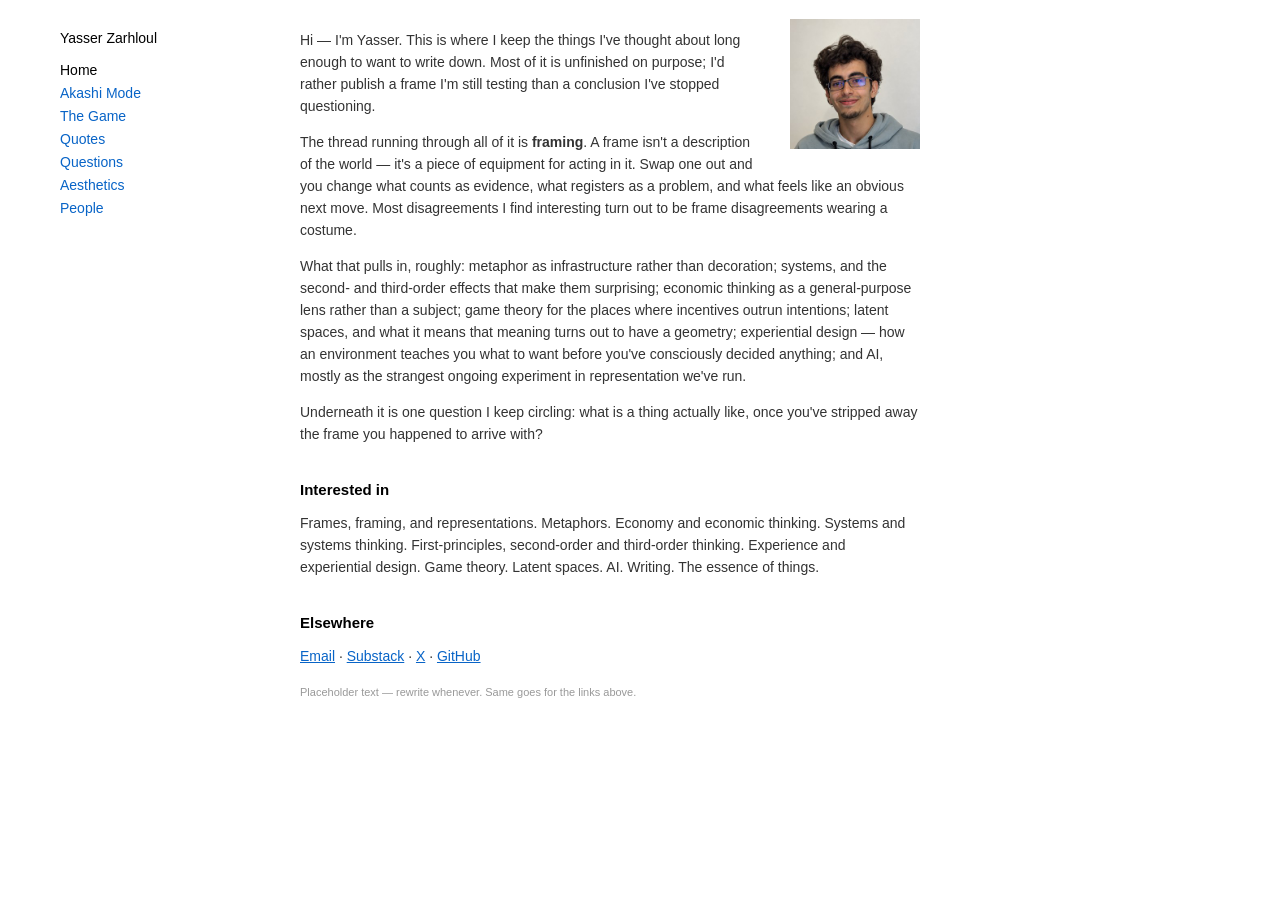
==== index.html @ fb893887 "Personal site: static pages, Patrick Collison-style layout Seven pages (Home, Akashi Mode, The Game," ====
<!doctype html>
<html lang="en">
<head>
  <meta charset="utf-8">
  <meta name="viewport" content="width=device-width, initial-scale=1">
  <title>Home · Yasser Zarhloul</title>
  <link rel="stylesheet" href="static/style.css">
</head>
<body>
<div class="page">

  <div id="menu">
    <span class="title">Yasser Zarhloul</span>
    <ul>
      <li><a href="index.html" class="active">Home</a></li>
      <li><a href="akashi-mode.html">Akashi Mode</a></li>
      <li><a href="the-game.html">The Game</a></li>
      <li><a href="quotes.html">Quotes</a></li>
      <li><a href="questions.html">Questions</a></li>
      <li><a href="aesthetics.html">Aesthetics</a></li>
      <li><a href="people.html">People</a></li>
    </ul>
  </div>

  <div id="content">

    <img class="photo" src="static/profile.jpg" alt="Yasser Zarhloul">

    <p>Hi — I'm Yasser. This is where I keep the things I've thought about
    long enough to want to write down. Most of it is unfinished on purpose; I'd
    rather publish a frame I'm still testing than a conclusion I've stopped
    questioning.</p>

    <p>The thread running through all of it is <b>framing</b>. A frame isn't a
    description of the world — it's a piece of equipment for acting in it.
    Swap one out and you change what counts as evidence, what registers as a
    problem, and what feels like an obvious next move. Most disagreements I
    find interesting turn out to be frame disagreements wearing a costume.</p>

    <p>What that pulls in, roughly: metaphor as infrastructure rather than
    decoration; systems, and the second- and third-order effects that make them
    surprising; economic thinking as a general-purpose lens rather than a
    subject; game theory for the places where incentives outrun intentions;
    latent spaces, and what it means that meaning turns out to have a geometry;
    experiential design — how an environment teaches you what to want before
    you've consciously decided anything; and AI, mostly as the strangest
    ongoing experiment in representation we've run.</p>

    <p>Underneath it is one question I keep circling: what is a thing actually
    like, once you've stripped away the frame you happened to arrive with?</p>

    <h2>Interested in</h2>

    <p>Frames, framing, and representations. Metaphors. Economy and economic
    thinking. Systems and systems thinking. First-principles, second-order and
    third-order thinking. Experience and experiential design. Game theory.
    Latent spaces. AI. Writing. The essence of things.</p>

    <h2>Elsewhere</h2>

    <p><a href="mailto:you@example.com">Email</a> &middot;
       <a href="https://example.substack.com">Substack</a> &middot;
       <a href="https://x.com/">X</a> &middot;
       <a href="https://github.com/">GitHub</a></p>

    <p class="note">Placeholder text — rewrite whenever. Same goes for the
    links above.</p>
  </div>

</div>
</body>
</html>
---- static/style.css ----
/* ------------------------------------------------------------------
   Tweak the layout here. These five values control all the spacing.
   ------------------------------------------------------------------ */
:root {
  --left-margin:    60px;   /* viewport edge  ->  nav          */
  --nav-width:     150px;   /* width of the sidebar            */
  --gap:            90px;   /* nav            ->  text         */
  --content-width: 620px;   /* width of the text column        */
  --right-margin:  120px;   /* text           ->  viewport edge (minimum) */

  --link:    #0864c7;
  --text:    #333;
  --muted:   #999;
  --rule:    #eee;
}

html { color-scheme: light; }

body {
  margin: 0;
  background: #fff;
  color: #000;
  font-family: "Helvetica Neue", Helvetica, Arial, sans-serif;
  font-size: 14px;
  -webkit-font-smoothing: antialiased;
}

.page {
  display: flex;
  align-items: flex-start;
  padding-left: var(--left-margin);
  padding-right: var(--right-margin);
}

/* ---------------- sidebar ---------------- */

#menu {
  flex: none;
  width: var(--nav-width);
  margin-top: 30px;
  position: sticky;
  top: 30px;
}

#menu .title {
  display: block;
  font-size: 14px;
  margin-bottom: 14px;
  color: #000;
}

#menu ul {
  list-style-type: none;
  margin: 0;
  padding: 0;
}

#menu li {
  margin-bottom: 3px;
  line-height: 20px;
}

#menu a,
#menu a:visited {
  color: var(--link);
  text-decoration: none;
}

#menu a:hover { text-decoration: underline; }

#menu a.active {
  color: #000;
}

/* ---------------- content ---------------- */

#content {
  flex: 1 1 auto;
  width: var(--content-width);
  max-width: var(--content-width);
  margin-left: var(--gap);
  margin-top: 15px;
  padding-bottom: 6em;
}

#content h1 {
  font-size: 20px;
  font-weight: bold;
  margin: 0;
}

#content h2 {
  font-size: 15px;
  margin: 2.4em 0 0;
}

#content h3 {
  font-size: 14px;
  margin: 1.8em 0 0;
}

#content .subtitle {
  color: var(--muted);
  margin: 4px 0 0;
  font-size: 14px;
}

#content p,
#content ul,
#content ol,
#content dl {
  color: var(--text);
  line-height: 22px;
}

#content li { margin-bottom: 0.6em; }

#content a,
#content a:visited { color: var(--link); }

#content .note,
#content .byline {
  font-size: 11px;
  color: var(--muted);
}

#content blockquote {
  margin: 1.4em 0 1.4em 0;
  padding-left: 16px;
  border-left: 2px solid var(--rule);
  color: var(--text);
  line-height: 22px;
}

#content blockquote cite {
  display: block;
  margin-top: 6px;
  font-style: normal;
  font-size: 12px;
  color: var(--muted);
}

#content hr {
  border: 0;
  border-top: 1px solid var(--rule);
  margin: 2.5em 0;
}

/* profile photo — same scale patrickcollison.com uses (130px tall) */
#content .photo {
  float: right;
  height: 130px;
  width: 130px;
  object-fit: cover;
  margin: 4px 0 18px 28px;
}

#content .footer {
  margin-top: 3.5em;
  padding-top: 1em;
  border-top: 1px solid var(--rule);
  font-size: 12px;
  color: #777;
}

#content .footer a { color: #777; }

/* ---------------- small screens ---------------- */

@media (max-width: 980px) {
  :root {
    --left-margin: 24px;
    --right-margin: 24px;
  }
  .page { display: block; }
  #menu {
    position: static;
    width: auto;
    margin-top: 24px;
  }
  #menu ul {
    display: flex;
    flex-wrap: wrap;
    gap: 4px 14px;
  }
  #menu li { margin-bottom: 0; }
  #content {
    width: auto;
    max-width: none;
    margin-left: 0;
    margin-top: 24px;
  }
  #content .photo {
    height: 110px;
    width: 110px;
    margin-left: 18px;
  }
}
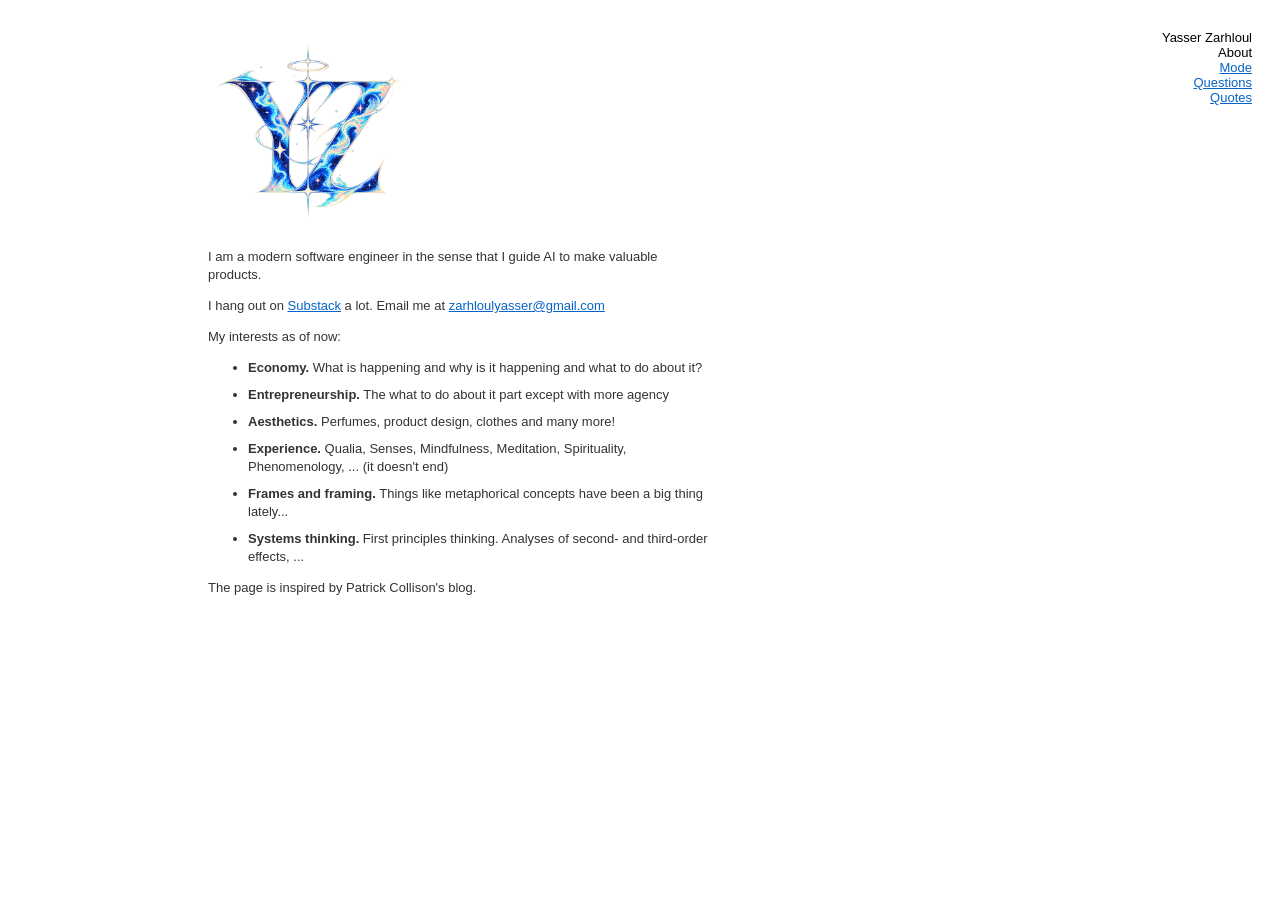
==== commit 50c87e2d: "Simplify nav to About/Mode/Questions/Quotes, real quotes content, bigger profile photo Removes Akash" ====
--- a/index.html
+++ b/index.html
@@ -3,68 +3,42 @@
 <head>
   <meta charset="utf-8">
   <meta name="viewport" content="width=device-width, initial-scale=1">
-  <title>Home · Yasser Zarhloul</title>
+  <title>About · Yasser Zarhloul</title>
   <link rel="stylesheet" href="static/style.css">
 </head>
 <body>
 <div class="page">
 
+  <div id="content">
+
+    <img class="photo" src="static/profile.png" alt="Yasser Zarhloul">
+
+    <p>
+    I am a modern software engineer in the sense that I guide AI to make valuable products.
+    </p>
+    <p>I hang out on <a href="https://substack.com/@yaseru">Substack</a> a lot. Email me at <a href="mailto:zarhloulyasser@gmail.com">zarhloulyasser@gmail.com</a></p>
+    <p>My interests as of now:</p>
+
+    <ul>
+      <li><b>Economy.</b> What is happening and why is it happening and what to do about it?</li>
+      <li><b>Entrepreneurship.</b> The what to do about it part except with more agency</li>
+      <li><b>Aesthetics.</b> Perfumes, product design, clothes and many more!</li>
+      <li><b>Experience.</b> Qualia, Senses, Mindfulness, Meditation, Spirituality, Phenomenology, ... (it doesn't end)</li>
+      <li><b>Frames and framing.</b> Things like metaphorical concepts have been a big thing lately...</li>
+      <li><b>Systems thinking.</b> First principles thinking. Analyses of second- and third-order effects, ...</li>
+    </ul>
+
+    The page is inspired by Patrick Collison's blog.
+  </div>
+
   <div id="menu">
     <span class="title">Yasser Zarhloul</span>
     <ul>
-      <li><a href="index.html" class="active">Home</a></li>
-      <li><a href="akashi-mode.html">Akashi Mode</a></li>
-      <li><a href="the-game.html">The Game</a></li>
+      <li><a href="index.html" class="active">About</a></li>
+      <li><a href="mode.html">Mode</a></li>
+      <li><a href="questions.html">Questions</a></li>
       <li><a href="quotes.html">Quotes</a></li>
-      <li><a href="questions.html">Questions</a></li>
-      <li><a href="aesthetics.html">Aesthetics</a></li>
-      <li><a href="people.html">People</a></li>
     </ul>
-  </div>
-
-  <div id="content">
-
-    <img class="photo" src="static/profile.jpg" alt="Yasser Zarhloul">
-
-    <p>Hi — I'm Yasser. This is where I keep the things I've thought about
-    long enough to want to write down. Most of it is unfinished on purpose; I'd
-    rather publish a frame I'm still testing than a conclusion I've stopped
-    questioning.</p>
-
-    <p>The thread running through all of it is <b>framing</b>. A frame isn't a
-    description of the world — it's a piece of equipment for acting in it.
-    Swap one out and you change what counts as evidence, what registers as a
-    problem, and what feels like an obvious next move. Most disagreements I
-    find interesting turn out to be frame disagreements wearing a costume.</p>
-
-    <p>What that pulls in, roughly: metaphor as infrastructure rather than
-    decoration; systems, and the second- and third-order effects that make them
-    surprising; economic thinking as a general-purpose lens rather than a
-    subject; game theory for the places where incentives outrun intentions;
-    latent spaces, and what it means that meaning turns out to have a geometry;
-    experiential design — how an environment teaches you what to want before
-    you've consciously decided anything; and AI, mostly as the strangest
-    ongoing experiment in representation we've run.</p>
-
-    <p>Underneath it is one question I keep circling: what is a thing actually
-    like, once you've stripped away the frame you happened to arrive with?</p>
-
-    <h2>Interested in</h2>
-
-    <p>Frames, framing, and representations. Metaphors. Economy and economic
-    thinking. Systems and systems thinking. First-principles, second-order and
-    third-order thinking. Experience and experiential design. Game theory.
-    Latent spaces. AI. Writing. The essence of things.</p>
-
-    <h2>Elsewhere</h2>
-
-    <p><a href="mailto:you@example.com">Email</a> &middot;
-       <a href="https://example.substack.com">Substack</a> &middot;
-       <a href="https://x.com/">X</a> &middot;
-       <a href="https://github.com/">GitHub</a></p>
-
-    <p class="note">Placeholder text — rewrite whenever. Same goes for the
-    links above.</p>
   </div>
 
 </div>
--- a/static/style.css
+++ b/static/style.css
@@ -1,12 +1,15 @@
 /* ------------------------------------------------------------------
-   Tweak the layout here. These five values control all the spacing.
+   Layout knobs. These control the whole page.
+   Values match the reference layout: 500px text column, 150px nav,
+   13px Helvetica / 18px line-height.
    ------------------------------------------------------------------ */
 :root {
-  --left-margin:    60px;   /* viewport edge  ->  nav          */
-  --nav-width:     150px;   /* width of the sidebar            */
-  --gap:            90px;   /* nav            ->  text         */
-  --content-width: 620px;   /* width of the text column        */
-  --right-margin:  120px;   /* text           ->  viewport edge (minimum) */
+  --page-max:      1920px;  /* outer block: text column + nav          */
+  --left-inset:     208px;  /* viewport edge  ->  text column          */
+  --content-width:  500px;  /* width of the text column                */
+  --nav-width:      150px;  /* width of the right-hand sidebar         */
+  --gap:             60px;  /* minimum text  ->  nav                   */
+  --right-margin:    28px;  /* nav  ->  viewport edge                  */
 
   --link:    #0864c7;
   --text:    #333;
@@ -20,32 +23,36 @@
   margin: 0;
   background: #fff;
   color: #000;
-  font-family: "Helvetica Neue", Helvetica, Arial, sans-serif;
-  font-size: 14px;
+  font-family: Helvetica, Arial, sans-serif;
+  font-size: 13px;
+  line-height: 18px;
   -webkit-font-smoothing: antialiased;
 }
 
 .page {
   display: flex;
   align-items: flex-start;
-  padding-left: var(--left-margin);
-  padding-right: var(--right-margin);
-}
-
-/* ---------------- sidebar ---------------- */
+  justify-content: space-between;
+  gap: var(--gap);
+  max-width: var(--page-max);
+  margin: 0 auto;
+  padding: 30px var(--right-margin) 0 var(--left-inset);
+}
+
+/* ---------------- sidebar (right) ---------------- */
 
 #menu {
+  order: 2;                 /* content is first in the source, nav renders right */
   flex: none;
   width: var(--nav-width);
-  margin-top: 30px;
+  text-align: right;
+  line-height: normal;
   position: sticky;
   top: 30px;
 }
 
 #menu .title {
   display: block;
-  font-size: 14px;
-  margin-bottom: 14px;
   color: #000;
 }
 
@@ -55,68 +62,71 @@
   padding: 0;
 }
 
-#menu li {
-  margin-bottom: 3px;
-  line-height: 20px;
-}
+#menu li { margin: 0; }
 
 #menu a,
 #menu a:visited {
   color: var(--link);
+  text-decoration: underline;
+}
+
+#menu a.active {
+  color: #000;
   text-decoration: none;
 }
 
-#menu a:hover { text-decoration: underline; }
-
-#menu a.active {
-  color: #000;
-}
-
-/* ---------------- content ---------------- */
+/* ---------------- content (left) ---------------- */
 
 #content {
-  flex: 1 1 auto;
-  width: var(--content-width);
+  order: 1;
+  flex: 0 1 var(--content-width);
   max-width: var(--content-width);
-  margin-left: var(--gap);
-  margin-top: 15px;
+  color: var(--text);
   padding-bottom: 6em;
 }
 
 #content h1 {
   font-size: 20px;
   font-weight: bold;
-  margin: 0;
+  line-height: normal;
+  color: #000;
+  margin: 0 0 6px;
 }
 
 #content h2 {
   font-size: 15px;
-  margin: 2.4em 0 0;
+  line-height: normal;
+  color: #000;
+  margin: 2.2em 0 6px;
 }
 
 #content h3 {
-  font-size: 14px;
-  margin: 1.8em 0 0;
+  font-size: 13px;
+  line-height: normal;
+  color: #000;
+  margin: 1.8em 0 4px;
 }
 
 #content .subtitle {
   color: var(--muted);
-  margin: 4px 0 0;
-  font-size: 14px;
-}
-
-#content p,
+  margin: 0 0 13px;
+}
+
+#content p { margin: 0 0 13px; }
+
 #content ul,
-#content ol,
-#content dl {
-  color: var(--text);
-  line-height: 22px;
-}
-
-#content li { margin-bottom: 0.6em; }
+#content ol {
+  margin: 0 0 13px;
+  padding-left: 40px;   /* the reference's list indent */
+}
+
+#content li { margin-bottom: 9px; }
 
 #content a,
-#content a:visited { color: var(--link); }
+#content a:visited {
+  color: var(--link);
+  text-decoration: underline;
+}
 
 #content .note,
 #content .byline {
@@ -125,18 +135,16 @@
 }
 
 #content blockquote {
-  margin: 1.4em 0 1.4em 0;
+  margin: 18px 0;
   padding-left: 16px;
   border-left: 2px solid var(--rule);
-  color: var(--text);
-  line-height: 22px;
 }
 
 #content blockquote cite {
   display: block;
-  margin-top: 6px;
+  margin-top: 5px;
   font-style: normal;
-  font-size: 12px;
+  font-size: 11px;
   color: var(--muted);
 }
 
@@ -146,20 +154,26 @@
   margin: 2.5em 0;
 }
 
-/* profile photo — same scale patrickcollison.com uses (130px tall) */
+/* profile photo — top left, text flows beneath it */
 #content .photo {
-  float: right;
-  height: 130px;
-  width: 130px;
+  display: block;
+  height: 200px;
+  width: 200px;
   object-fit: cover;
-  margin: 4px 0 18px 28px;
+  margin: 0 0 18px;
+}
+
+#content .coming-soon {
+  display: block;
+  max-width: 100%;
+  margin: 0;
 }
 
 #content .footer {
   margin-top: 3.5em;
   padding-top: 1em;
   border-top: 1px solid var(--rule);
-  font-size: 12px;
+  font-size: 11px;
   color: #777;
 }
 
@@ -167,32 +181,35 @@
 
 /* ---------------- small screens ---------------- */
 
-@media (max-width: 980px) {
-  :root {
-    --left-margin: 24px;
-    --right-margin: 24px;
-  }
-  .page { display: block; }
+@media (max-width: 1000px) {
+  :root { --left-inset: 60px; }
+}
+
+@media (max-width: 900px) {
+  :root { --left-inset: 24px; }
+
+  .page {
+    display: flex;
+    flex-direction: column;
+    gap: 0;               /* the column gap is handled by #menu's margin */
+    padding: 24px 24px 0;
+  }
   #menu {
+    order: 0;             /* nav back above the text when stacked */
     position: static;
     width: auto;
-    margin-top: 24px;
+    text-align: left;
+    margin-bottom: 24px;
+    padding-bottom: 16px;
+    border-bottom: 1px solid var(--rule);
   }
   #menu ul {
     display: flex;
     flex-wrap: wrap;
-    gap: 4px 14px;
-  }
-  #menu li { margin-bottom: 0; }
+    gap: 2px 14px;
+  }
   #content {
-    width: auto;
     max-width: none;
-    margin-left: 0;
-    margin-top: 24px;
-  }
-  #content .photo {
-    height: 110px;
-    width: 110px;
-    margin-left: 18px;
-  }
-}
+    padding-bottom: 4em;
+  }
+}
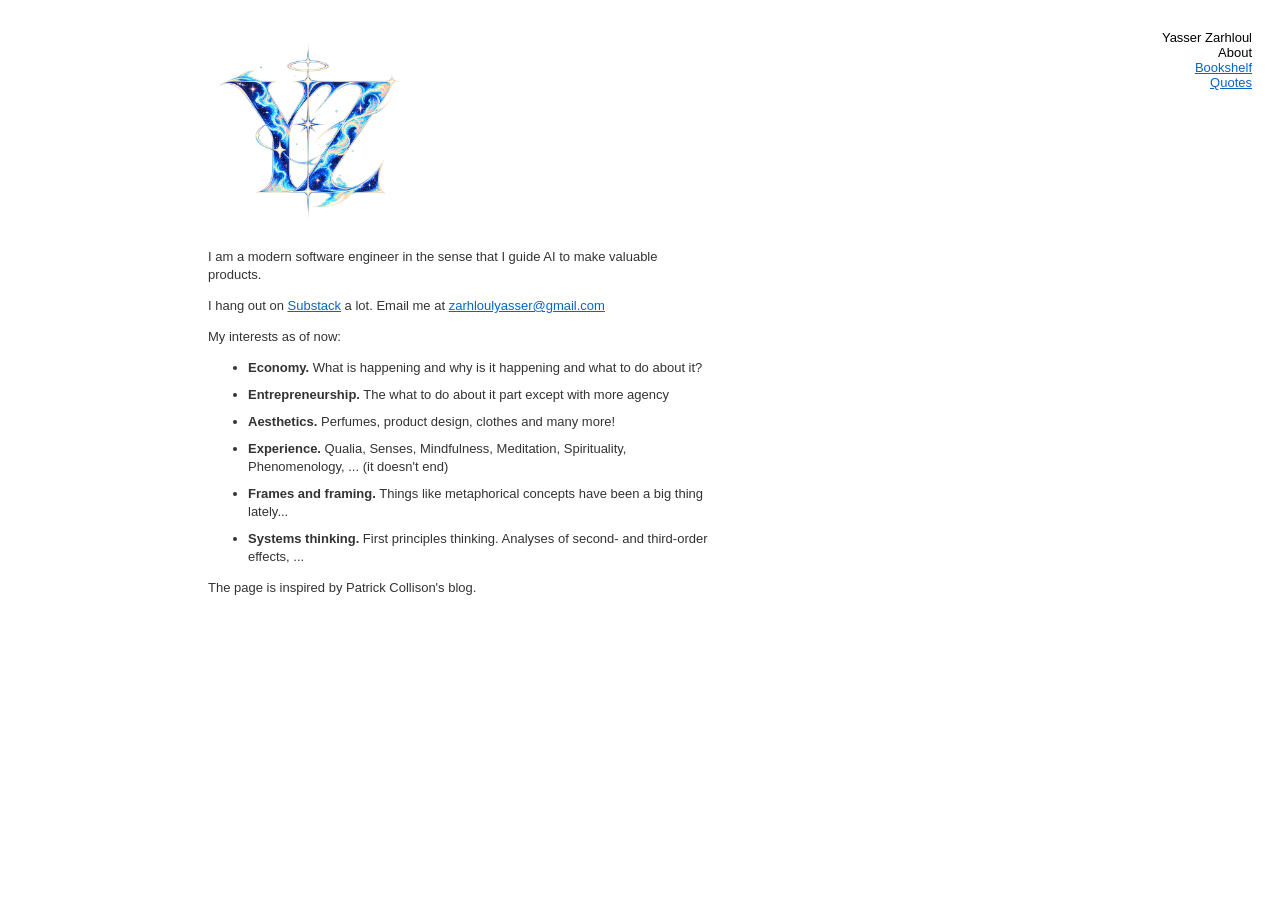
==== commit 592e01a4: "Added bookshelf, removed Moves and Questions" ====
--- a/index.html
+++ b/index.html
@@ -35,8 +35,7 @@
     <span class="title">Yasser Zarhloul</span>
     <ul>
       <li><a href="index.html" class="active">About</a></li>
-      <li><a href="mode.html">Mode</a></li>
-      <li><a href="questions.html">Questions</a></li>
+      <li><a href="bookshelf.html">Bookshelf</a></li>
       <li><a href="quotes.html">Quotes</a></li>
     </ul>
   </div>
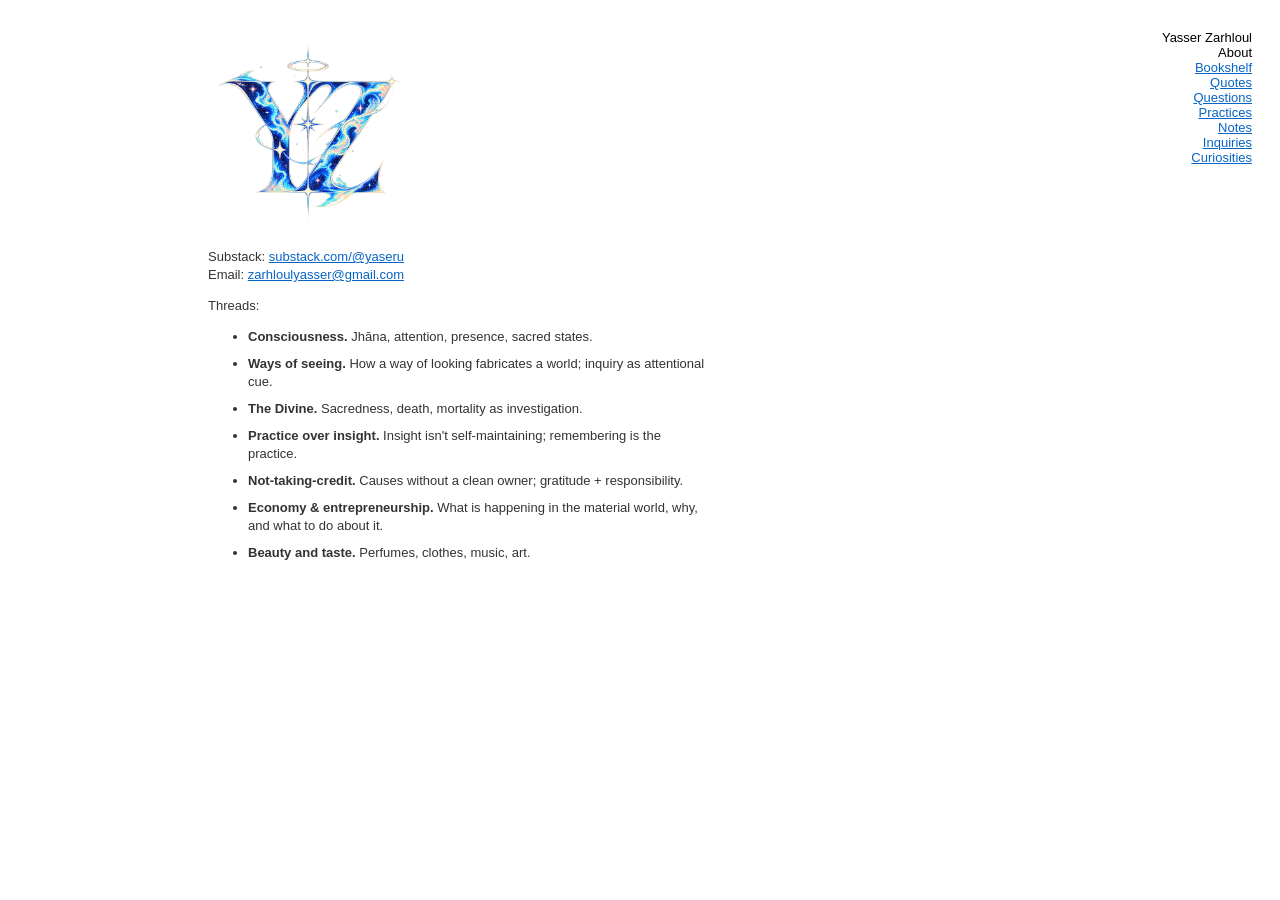
==== commit 8855ac76: "Bookshelf collections, questions, practices, inquiries, curiosities, notes pages, Metzinger scans, a" ====
--- a/index.html
+++ b/index.html
@@ -13,22 +13,18 @@
 
     <img class="photo" src="static/profile.png" alt="Yasser Zarhloul">
 
-    <p>
-    I am a modern software engineer in the sense that I guide AI to make valuable products.
-    </p>
-    <p>I hang out on <a href="https://substack.com/@yaseru">Substack</a> a lot. Email me at <a href="mailto:zarhloulyasser@gmail.com">zarhloulyasser@gmail.com</a></p>
-    <p>My interests as of now:</p>
+    <p>Substack: <a href="https://substack.com/@yaseru">substack.com/@yaseru</a><br>Email: <a href="mailto:zarhloulyasser@gmail.com">zarhloulyasser@gmail.com</a></p>
+    <p>Threads:</p>
 
     <ul>
-      <li><b>Economy.</b> What is happening and why is it happening and what to do about it?</li>
-      <li><b>Entrepreneurship.</b> The what to do about it part except with more agency</li>
-      <li><b>Aesthetics.</b> Perfumes, product design, clothes and many more!</li>
-      <li><b>Experience.</b> Qualia, Senses, Mindfulness, Meditation, Spirituality, Phenomenology, ... (it doesn't end)</li>
-      <li><b>Frames and framing.</b> Things like metaphorical concepts have been a big thing lately...</li>
-      <li><b>Systems thinking.</b> First principles thinking. Analyses of second- and third-order effects, ...</li>
+      <li><b>Consciousness.</b> Jhāna, attention, presence, sacred states.</li>
+      <li><b>Ways of seeing.</b> How a way of looking fabricates a world; inquiry as attentional cue.</li>
+      <li><b>The Divine.</b> Sacredness, death, mortality as investigation.</li>
+      <li><b>Practice over insight.</b> Insight isn't self-maintaining; remembering is the practice.</li>
+      <li><b>Not-taking-credit.</b> Causes without a clean owner; gratitude + responsibility.</li>
+      <li><b>Economy &amp; entrepreneurship.</b> What is happening in the material world, why, and what to do about it.</li>
+      <li><b>Beauty and taste.</b> Perfumes, clothes, music, art.</li>
     </ul>
-
-    The page is inspired by Patrick Collison's blog.
   </div>
 
   <div id="menu">
@@ -37,6 +33,11 @@
       <li><a href="index.html" class="active">About</a></li>
       <li><a href="bookshelf.html">Bookshelf</a></li>
       <li><a href="quotes.html">Quotes</a></li>
+      <li><a href="questions.html">Questions</a></li>
+      <li><a href="practices.html">Practices</a></li>
+      <li><a href="notes.html">Notes</a></li>
+      <li><a href="inquiries.html">Inquiries</a></li>
+      <li><a href="curiosities.html">Curiosities</a></li>
     </ul>
   </div>
 
